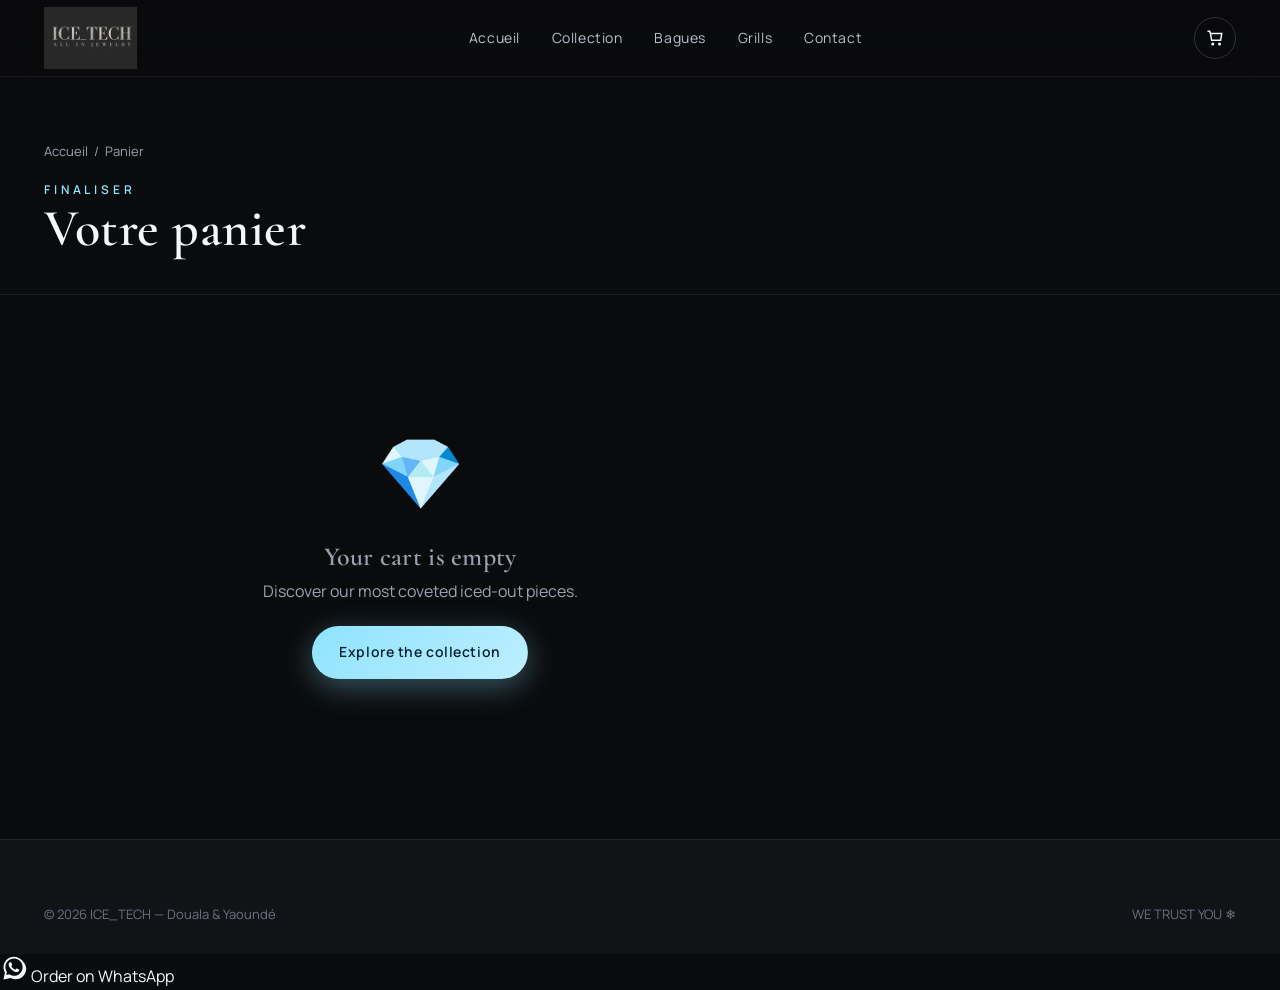
==== cart.html @ cf16d587 "Initial commit: ICE_TECH luxury jewelry storefront" ====
<!DOCTYPE html>
<html lang="fr">
<head>
  <meta charset="UTF-8" />
  <meta name="viewport" content="width=device-width, initial-scale=1.0" />
  <title>Panier & Commande — ICE_TECH</title>
  <link rel="preconnect" href="https://fonts.googleapis.com" />
  <link rel="preconnect" href="https://fonts.gstatic.com" crossorigin />
  <link href="https://fonts.googleapis.com/css2?family=Cormorant+Garamond:wght@500;600;700&family=Manrope:wght@400;500;600;700&display=swap" rel="stylesheet" />
  <link rel="icon" type="image/png" href="assets/logo-dark.png" />
  <link rel="stylesheet" href="css/styles.css" />
</head>
<body>

  <header class="site-header">
    <div class="container nav">
      <a class="brand" href="index.html">
        <img src="assets/logo.png" alt="ICE_TECH — All in Jewelry" class="brand-logo" />
      </a>
      <nav>
        <ul class="nav-links">
          <li><a href="index.html">Accueil</a></li>
          <li><a href="products.html">Collection</a></li>
          <li><a href="products.html?cat=rings">Bagues</a></li>
          <li><a href="products.html?cat=grills">Grills</a></li>
          <li><a href="index.html#contact">Contact</a></li>
        </ul>
      </nav>
      <div class="nav-actions">
        <a class="icon-btn" href="cart.html" aria-label="Panier">
          <svg width="18" height="18" viewBox="0 0 24 24" fill="none" stroke="currentColor" stroke-width="2"><path d="M6 6h15l-1.5 9h-12z"/><circle cx="9" cy="20" r="1"/><circle cx="18" cy="20" r="1"/><path d="M6 6L5 3H2"/></svg>
          <span class="cart-count" data-cart-count style="display:none">0</span>
        </a>
        <button class="icon-btn menu-toggle" aria-label="Menu">
          <svg width="18" height="18" viewBox="0 0 24 24" fill="none" stroke="currentColor" stroke-width="2"><path d="M3 6h18M3 12h18M3 18h18"/></svg>
        </button>
      </div>
    </div>
  </header>

  <div class="page-head">
    <div class="container">
      <div class="breadcrumb"><a href="index.html">Accueil</a> &nbsp;/&nbsp; Panier</div>
      <span class="eyebrow">Finaliser</span>
      <h1 class="section-title">Votre panier</h1>
    </div>
  </div>

  <div class="container" id="cartRoot">
    <div class="cart-layout">
      <div class="cart-items" id="cartItems"></div>
      <div class="summary" id="cartSummary"></div>
    </div>
  </div>

  <footer class="site-footer" style="margin-top:80px;">
    <div class="container">
      <div class="footer-bottom" style="border:none; margin:0; padding:0;">
        <span>© 2026 ICE_TECH — Douala &amp; Yaoundé</span>
        <span>WE TRUST YOU ❄</span>
      </div>
    </div>
  </footer>

  <script src="js/data.js"></script>
  <script src="js/app.js"></script>
</body>
</html>
---- css/styles.css ----
/* =========================================================
   ICE_TECH — Luxury Jewelry
   Global design system
   ========================================================= */

:root {
  /* Palette */
  --bg: #0a0b0d;            /* deep midnight black */
  --bg-soft: #111317;      /* dark charcoal */
  --bg-card: #15171c;
  --bg-elev: #1b1e25;
  --line: rgba(255, 255, 255, 0.08);
  --line-strong: rgba(255, 255, 255, 0.16);

  --ice: #8fe3ff;          /* crisp ice-blue accent */
  --ice-soft: #bdeeff;
  --ice-glow: rgba(143, 227, 255, 0.35);
  --platinum: #e9edf2;     /* metallic silver/platinum */
  --silver: #b9c1cc;
  --gold: #d8b675;         /* subtle warm gold for jewelry warmth */

  --text: #f4f6f8;
  --muted: #9aa3af;
  --muted-2: #6b7280;

  --serif: "Cormorant Garamond", "Playfair Display", Georgia, serif;
  --sans: "Manrope", "Inter", system-ui, -apple-system, sans-serif;

  --radius: 16px;
  --radius-sm: 10px;
  --maxw: 1240px;
  --ease: cubic-bezier(0.22, 1, 0.36, 1);
}

* { box-sizing: border-box; margin: 0; padding: 0; }

html { scroll-behavior: smooth; }

body {
  background: var(--bg);
  color: var(--text);
  font-family: var(--sans);
  line-height: 1.6;
  -webkit-font-smoothing: antialiased;
  overflow-x: hidden;
}

img { max-width: 100%; display: block; }
a { color: inherit; text-decoration: none; }
button { font-family: inherit; cursor: pointer; }

.container { width: 100%; max-width: var(--maxw); margin: 0 auto; padding: 0 24px; }

/* ---------- Typography ---------- */
h1, h2, h3, h4 { font-family: var(--serif); font-weight: 600; line-height: 1.08; letter-spacing: 0.01em; }
.eyebrow {
  font-family: var(--sans);
  font-size: 12px;
  letter-spacing: 0.32em;
  text-transform: uppercase;
  color: var(--ice);
  font-weight: 600;
}
.section-title { font-size: clamp(30px, 4.5vw, 52px); }
.lead { color: var(--muted); font-size: 17px; max-width: 60ch; }

/* ---------- Buttons ---------- */
.btn {
  display: inline-flex; align-items: center; justify-content: center; gap: 10px;
  padding: 14px 26px;
  border-radius: 999px;
  font-size: 14px; font-weight: 600;
  letter-spacing: 0.04em;
  border: 1px solid transparent;
  transition: transform 0.25s var(--ease), background 0.25s var(--ease), box-shadow 0.25s var(--ease), color 0.25s var(--ease);
}
.btn:active { transform: translateY(1px); }
.btn-primary {
  background: linear-gradient(135deg, var(--ice), var(--ice-soft));
  color: #06222e;
  box-shadow: 0 8px 30px var(--ice-glow);
}
.btn-primary:hover { box-shadow: 0 12px 40px var(--ice-glow); transform: translateY(-2px); }
.btn-ghost {
  background: transparent; color: var(--text);
  border-color: var(--line-strong);
}
.btn-ghost:hover { border-color: var(--ice); color: var(--ice); }
.btn-block { width: 100%; justify-content: center; }
.btn-lg { padding: 17px 34px; font-size: 15px; }

/* ---------- Header ---------- */
.site-header {
  position: sticky; top: 0; z-index: 100;
  backdrop-filter: blur(18px);
  background: rgba(10, 11, 13, 0.72);
  border-bottom: 1px solid var(--line);
}
.nav {
  display: flex; align-items: center; justify-content: space-between;
  height: 76px;
}
.brand { display: flex; align-items: center; gap: 12px; }
.brand-logo { height: 62px; width: auto; display: block; }
.brand-logo-footer { height: 76px; }
@media (max-width: 640px) { .brand-logo { height: 48px; } }
.brand-mark {
  width: 40px; height: 40px; border-radius: 50%;
  display: grid; place-items: center;
  border: 1.5px solid var(--ice);
  background: radial-gradient(circle at 30% 30%, rgba(143,227,255,0.18), transparent 70%);
  font-family: var(--serif); font-weight: 700; font-size: 15px; color: var(--ice);
}
.brand-name { font-family: var(--serif); font-size: 22px; font-weight: 700; letter-spacing: 0.18em; }
.brand-name span { color: var(--ice); }
.brand-sub { font-size: 9px; letter-spacing: 0.3em; color: var(--muted); text-transform: uppercase; }

.nav-links { display: flex; gap: 32px; list-style: none; }
.nav-links a {
  font-size: 14px; letter-spacing: 0.04em; color: var(--silver);
  position: relative; padding: 6px 0;
  transition: color 0.2s var(--ease);
}
.nav-links a::after {
  content: ""; position: absolute; left: 0; bottom: 0; height: 1.5px; width: 0;
  background: var(--ice); transition: width 0.3s var(--ease);
}
.nav-links a:hover { color: var(--text); }
.nav-links a:hover::after { width: 100%; }

.nav-actions { display: flex; align-items: center; gap: 14px; }
.icon-btn {
  background: transparent; border: 1px solid var(--line-strong);
  width: 42px; height: 42px; border-radius: 50%;
  display: grid; place-items: center; color: var(--text);
  transition: border-color 0.2s var(--ease), color 0.2s var(--ease);
  position: relative;
}
.icon-btn:hover { border-color: var(--ice); color: var(--ice); }
.cart-count {
  position: absolute; top: -6px; right: -6px;
  background: var(--ice); color: #06222e;
  font-size: 11px; font-weight: 700;
  min-width: 18px; height: 18px; border-radius: 9px;
  display: grid; place-items: center; padding: 0 5px;
}
.menu-toggle { display: none; }

/* ---------- Hero ---------- */
.hero {
  position: relative; min-height: 92vh;
  display: flex; align-items: center;
  overflow: hidden;
}
.hero-bg { position: absolute; inset: 0; z-index: 0; }
.hero-bg video, .hero-bg img { width: 100%; height: 100%; object-fit: cover; transform: scaleX(-1); }
.hero-bg::after {
  content: ""; position: absolute; inset: 0;
  background:
    radial-gradient(70% 60% at 78% 35%, rgba(143,227,255,0.14), transparent 60%),
    linear-gradient(90deg, rgba(10,11,13,0.94) 0%, rgba(10,11,13,0.72) 38%, rgba(10,11,13,0.25) 72%, rgba(10,11,13,0.05) 100%),
    linear-gradient(180deg, rgba(10,11,13,0.35) 0%, rgba(10,11,13,0.55) 60%, var(--bg) 100%);
}
.hero-inner { position: relative; z-index: 2; padding: 60px 0; max-width: 720px; }
.hero h1 {
  font-size: clamp(44px, 7.5vw, 88px);
  margin: 18px 0 22px;
}
.hero h1 .shine {
  background: linear-gradient(120deg, var(--platinum) 20%, var(--ice) 50%, var(--platinum) 80%);
  -webkit-background-clip: text; background-clip: text; color: transparent;
  background-size: 200% auto; animation: shine 6s linear infinite;
}
@keyframes shine { to { background-position: 200% center; } }
.hero-cta { display: flex; gap: 14px; flex-wrap: wrap; margin-top: 34px; }
.hero-meta { display: flex; gap: 30px; margin-top: 48px; flex-wrap: wrap; }
.hero-meta .stat .num { font-family: var(--serif); font-size: 30px; color: var(--text); }
.hero-meta .stat .lbl { font-size: 12px; letter-spacing: 0.18em; text-transform: uppercase; color: var(--muted); }

/* ---------- Marquee ---------- */
.marquee {
  border-top: 1px solid var(--line); border-bottom: 1px solid var(--line);
  background: var(--bg-soft); overflow: hidden; padding: 16px 0;
}
.marquee-track { display: flex; gap: 56px; white-space: nowrap; animation: scroll 26s linear infinite; }
.marquee-track span { font-family: var(--serif); font-size: 18px; color: var(--silver); display: inline-flex; align-items: center; gap: 16px; }
.marquee-track span::before { content: "◆"; color: var(--ice); font-size: 10px; }
@keyframes scroll { to { transform: translateX(-50%); } }

/* ---------- Sections ---------- */
.section { padding: 96px 0; }
.section-head { display: flex; align-items: flex-end; justify-content: space-between; gap: 24px; margin-bottom: 48px; flex-wrap: wrap; }
.section-head .eyebrow { margin-bottom: 14px; display: block; }

/* ---------- Category grid ---------- */
.cat-grid { display: grid; grid-template-columns: repeat(4, 1fr); gap: 18px; }
.cat-card {
  position: relative; border-radius: var(--radius); overflow: hidden;
  min-height: 320px; display: flex; align-items: flex-end;
  border: 1px solid var(--line); isolation: isolate;
  transition: transform 0.4s var(--ease), border-color 0.4s var(--ease);
}
.cat-card:hover { transform: translateY(-6px); border-color: var(--ice); }
.cat-card .cat-visual {
  position: absolute; inset: 0; z-index: -1;
  display: grid; place-items: center;
  transition: transform 0.6s var(--ease);
}
.cat-card:hover .cat-visual { transform: scale(1.06); }
.cat-card .cat-visual::after { content: ""; position: absolute; inset: 0; background: linear-gradient(180deg, transparent 35%, rgba(0,0,0,0.85)); }
.cat-emoji { font-size: 84px; filter: drop-shadow(0 10px 30px rgba(143,227,255,0.25)); }
.cat-body { position: relative; padding: 22px; width: 100%; }
.cat-body h3 { font-size: 24px; }
.cat-body p { font-size: 13px; color: var(--muted); margin-top: 4px; }
.cat-body .arrow { position: absolute; right: 22px; bottom: 26px; color: var(--ice); transition: transform 0.3s var(--ease); }
.cat-card:hover .arrow { transform: translate(4px, -4px); }

/* gradient backdrops per category */
.grad-rings { background: radial-gradient(120% 120% at 30% 20%, #1d2733, #0c0f14); }
.grad-necklaces { background: radial-gradient(120% 120% at 70% 20%, #25202e, #0c0f14); }
.grad-bracelets { background: radial-gradient(120% 120% at 30% 80%, #1a2a2c, #0c0f14); }
.grad-grills { background: radial-gradient(120% 120% at 70% 80%, #2a2620, #0c0f14); }
.grad-watches { background: radial-gradient(120% 120% at 50% 50%, #20242c, #0c0f14); }

/* ---------- Product grid ---------- */
.product-grid { display: grid; grid-template-columns: repeat(4, 1fr); gap: 22px; }
.product-card {
  background: var(--bg-card); border: 1px solid var(--line);
  border-radius: var(--radius); overflow: hidden;
  transition: transform 0.35s var(--ease), border-color 0.35s var(--ease), box-shadow 0.35s var(--ease);
  display: flex; flex-direction: column;
}
.product-card:hover { transform: translateY(-6px); border-color: var(--line-strong); box-shadow: 0 24px 60px rgba(0,0,0,0.5); }
.product-thumb {
  position: relative; aspect-ratio: 1/1; display: grid; place-items: center;
  background: radial-gradient(120% 120% at 50% 30%, #1a1e26, #0b0d11);
  overflow: hidden;
}
.product-thumb .glyph { font-size: 76px; filter: drop-shadow(0 12px 28px rgba(143,227,255,0.25)); transition: transform 0.5s var(--ease); }
.product-card:hover .glyph { transform: scale(1.08) rotate(-3deg); }
.product-badge {
  position: absolute; top: 14px; left: 14px;
  background: rgba(143,227,255,0.14); color: var(--ice);
  border: 1px solid rgba(143,227,255,0.3);
  font-size: 11px; letter-spacing: 0.1em; text-transform: uppercase;
  padding: 5px 10px; border-radius: 999px; font-weight: 600;
}
.product-info { padding: 18px 18px 20px; display: flex; flex-direction: column; gap: 6px; flex: 1; }
.product-info .ptag { font-size: 11px; letter-spacing: 0.18em; text-transform: uppercase; color: var(--muted); }
.product-info h3 { font-size: 20px; }
.product-info .price { font-family: var(--sans); font-weight: 700; font-size: 16px; color: var(--ice); margin-top: 2px; }
.product-info .price small { color: var(--muted-2); font-weight: 500; }
.product-actions { margin-top: auto; padding-top: 14px; display: flex; gap: 10px; }
.product-actions .btn { flex: 1; padding: 11px; font-size: 13px; }

/* ---------- Feature band ---------- */
.feature-band { background: var(--bg-soft); border-top: 1px solid var(--line); border-bottom: 1px solid var(--line); }
.feature-grid { display: grid; grid-template-columns: repeat(4, 1fr); gap: 26px; }
.feature { text-align: center; padding: 14px; }
.feature .ic {
  width: 100%; aspect-ratio: 16 / 11; margin: 0 auto 18px;
  border-radius: var(--radius); overflow: hidden;
  border: 1px solid var(--line-strong); background: var(--bg-card);
  position: relative; transition: border-color 0.35s var(--ease), box-shadow 0.35s var(--ease);
}
.feature .ic img { width: 100%; height: 100%; object-fit: cover; display: block; transition: transform 0.6s var(--ease); }
.feature:hover .ic { border-color: var(--ice); box-shadow: 0 18px 50px rgba(0,0,0,0.5); }
.feature:hover .ic img { transform: scale(1.06); }
.feature h4 { font-family: var(--sans); font-size: 15px; font-weight: 700; letter-spacing: 0.02em; }
.feature p { font-size: 13px; color: var(--muted); margin-top: 6px; }

/* ---------- Custom grill CTA ---------- */
.grill-cta { position: relative; overflow: hidden; border-radius: 24px; border: 1px solid var(--line); }
.grill-cta-inner {
  display: grid; grid-template-columns: 1.1fr 0.9fr; gap: 0; align-items: stretch;
}
.grill-cta .copy { padding: 56px; }
.grill-cta .visual { background: radial-gradient(120% 120% at 70% 30%, #1b232b, #0a0d11); display: grid; place-items: center; min-height: 320px; overflow: hidden; }
.grill-cta .visual img { width: 100%; height: 100%; object-fit: cover; }
.grill-cta .visual .big { font-size: 130px; filter: drop-shadow(0 16px 40px rgba(143,227,255,0.3)); }
.grill-cta h2 { font-size: clamp(30px, 4vw, 46px); margin: 16px 0 18px; }

/* ---------- Footer ---------- */
.site-footer { background: var(--bg-soft); border-top: 1px solid var(--line); padding: 64px 0 30px; margin-top: 40px; }
.footer-grid { display: grid; grid-template-columns: 1.4fr 1fr 1fr 1.2fr; gap: 40px; }
.footer-grid h5 { font-family: var(--sans); font-size: 13px; letter-spacing: 0.18em; text-transform: uppercase; color: var(--muted); margin-bottom: 18px; }
.footer-grid ul { list-style: none; display: flex; flex-direction: column; gap: 12px; }
.footer-grid a { color: var(--silver); font-size: 14px; transition: color 0.2s; }
.footer-grid a:hover { color: var(--ice); }
.footer-about p { color: var(--muted); font-size: 14px; margin-top: 16px; }
.footer-loc { display: flex; align-items: center; gap: 8px; color: var(--ice); font-size: 14px; margin-top: 16px; }
.footer-bottom { display: flex; justify-content: space-between; align-items: center; margin-top: 48px; padding-top: 24px; border-top: 1px solid var(--line); color: var(--muted-2); font-size: 13px; flex-wrap: wrap; gap: 12px; }
.socials { display: flex; gap: 12px; }
.socials a { width: 38px; height: 38px; border: 1px solid var(--line-strong); border-radius: 50%; display: grid; place-items: center; color: var(--silver); transition: all 0.2s; }
.socials a:hover { transform: translateY(-2px); }
.socials a.instagram:hover { border-color: #d62976; box-shadow: 0 8px 22px rgba(214,41,118,0.35); }
.socials a.whatsapp:hover { border-color: #25d366; box-shadow: 0 8px 22px rgba(37,211,102,0.35); }
.socials a.snapchat:hover { border-color: #fffc00; box-shadow: 0 8px 22px rgba(255,252,0,0.3); }

/* ---------- Payment badges ---------- */
.footer-pay { margin-top: 22px; }
.footer-pay .pay-label { display: block; font-size: 11px; letter-spacing: 0.18em; text-transform: uppercase; color: var(--muted); margin-bottom: 10px; }
.pay-badges { display: flex; gap: 10px; flex-wrap: wrap; }
.pay-badge {
  display: inline-flex; align-items: center; gap: 7px;
  padding: 7px 12px 7px 7px; border-radius: 8px;
  font-size: 12px; font-weight: 600; color: #fff;
  background: #15171c; border: 1px solid var(--line-strong);
}
.pay-badge .pay-mark {
  font-weight: 800; font-size: 11px; letter-spacing: 0.02em;
  padding: 3px 7px; border-radius: 5px; line-height: 1; text-transform: uppercase;
}
.pay-badge.momo .pay-mark { background: #ffcb05; color: #0a0b0d; }
.pay-badge.om .pay-mark { background: #ff7900; color: #fff; }

/* Payment logo marks (cart options) */
.pay-logo {
  display: inline-flex; align-items: center; justify-content: center;
  font-weight: 800; font-size: 10px; letter-spacing: 0.02em; line-height: 1;
  padding: 4px 7px; border-radius: 5px; text-transform: uppercase; flex: none;
}
.pay-logo.momo { background: #ffcb05; color: #0a0b0d; }
.pay-logo.om { background: #ff7900; color: #fff; }
.pay-logo.cash { background: #1f7a4d; color: #fff; }

/* ---------- Page header (interior pages) ---------- */
.page-head { padding: 64px 0 36px; border-bottom: 1px solid var(--line); }
.breadcrumb { font-size: 13px; color: var(--muted); margin-bottom: 14px; }
.breadcrumb a:hover { color: var(--ice); }

/* ---------- Catalog filters ---------- */
.catalog-layout { display: grid; grid-template-columns: 240px 1fr; gap: 36px; padding-top: 40px; }
.filters { position: sticky; top: 100px; align-self: start; }
.filter-group { border-bottom: 1px solid var(--line); padding: 18px 0; }
.filter-group h5 { font-family: var(--sans); font-size: 12px; letter-spacing: 0.16em; text-transform: uppercase; color: var(--muted); margin-bottom: 14px; }
.chip-row { display: flex; flex-wrap: wrap; gap: 8px; }
.chip {
  background: var(--bg-card); border: 1px solid var(--line-strong); color: var(--silver);
  padding: 8px 14px; border-radius: 999px; font-size: 13px;
  transition: all 0.2s var(--ease);
}
.chip:hover { border-color: var(--ice); color: var(--text); }
.chip.active { background: var(--ice); color: #06222e; border-color: var(--ice); font-weight: 600; }
.catalog-toolbar { display: flex; justify-content: space-between; align-items: center; margin-bottom: 24px; flex-wrap: wrap; gap: 12px; }
.catalog-toolbar .count { color: var(--muted); font-size: 14px; }
.select-inline { background: var(--bg-card); border: 1px solid var(--line-strong); color: var(--text); padding: 10px 16px; border-radius: 999px; font-size: 13px; }

/* ---------- Product detail ---------- */
.pdp { display: grid; grid-template-columns: 1.05fr 0.95fr; gap: 56px; padding-top: 40px; }
.gallery .main-img {
  position: relative; aspect-ratio: 1/1; border-radius: var(--radius);
  background: radial-gradient(120% 120% at 50% 30%, #1a1e26, #0a0d11);
  border: 1px solid var(--line); overflow: hidden;
  display: grid; place-items: center; cursor: zoom-in;
}
.gallery .main-img .glyph { font-size: clamp(120px, 22vw, 240px); transition: transform 0.2s ease-out; filter: drop-shadow(0 20px 50px rgba(143,227,255,0.3)); }
.gallery .main-img .zoom-hint { position: absolute; bottom: 16px; right: 16px; font-size: 12px; color: var(--muted); background: rgba(0,0,0,0.5); padding: 6px 12px; border-radius: 999px; border: 1px solid var(--line); }
.thumbs { display: flex; gap: 12px; margin-top: 14px; }
.thumb {
  width: 84px; height: 84px; border-radius: var(--radius-sm); border: 1px solid var(--line);
  background: radial-gradient(120% 120% at 50% 30%, #181c23, #0a0d11);
  display: grid; place-items: center; font-size: 34px; cursor: pointer;
  transition: border-color 0.2s, transform 0.2s;
}
.thumb:hover { transform: translateY(-3px); }
.thumb.active { border-color: var(--ice); }

.pdp-info .ptag { color: var(--ice); letter-spacing: 0.18em; text-transform: uppercase; font-size: 12px; font-weight: 600; }
.pdp-info h1 { font-size: clamp(34px, 4.5vw, 52px); margin: 12px 0 14px; }
.pdp-price { font-family: var(--sans); font-size: 26px; font-weight: 700; color: var(--text); }
.pdp-price small { color: var(--muted); font-size: 15px; font-weight: 500; }
.pdp-desc { color: var(--silver); margin: 22px 0; }
.rating { display: flex; align-items: center; gap: 8px; color: var(--gold); margin-top: 8px; font-size: 14px; }
.rating .muted { color: var(--muted); }

.option-block { margin: 22px 0; }
.option-block label { display: block; font-size: 12px; letter-spacing: 0.14em; text-transform: uppercase; color: var(--muted); margin-bottom: 10px; }
.select-lux {
  width: 100%; appearance: none; background: var(--bg-card);
  border: 1px solid var(--line-strong); color: var(--text);
  padding: 15px 18px; border-radius: var(--radius-sm); font-size: 15px;
  background-image: url("data:image/svg+xml,%3Csvg xmlns='http://www.w3.org/2000/svg' width='14' height='14' fill='none' stroke='%238fe3ff' stroke-width='2' viewBox='0 0 24 24'%3E%3Cpath d='M6 9l6 6 6-6'/%3E%3C/svg%3E");
  background-repeat: no-repeat; background-position: right 18px center;
  transition: border-color 0.2s;
}
.select-lux:focus { outline: none; border-color: var(--ice); }
.qty-row { display: flex; align-items: center; gap: 16px; margin: 22px 0; }
.qty { display: flex; align-items: center; border: 1px solid var(--line-strong); border-radius: 999px; overflow: hidden; }
.qty button { background: transparent; color: var(--text); border: none; width: 44px; height: 46px; font-size: 18px; }
.qty button:hover { color: var(--ice); }
.qty input { width: 48px; text-align: center; background: transparent; border: none; color: var(--text); font-size: 16px; }
.pdp-actions { display: flex; gap: 12px; margin-top: 8px; }
.pdp-meta { margin-top: 28px; border-top: 1px solid var(--line); padding-top: 22px; display: flex; flex-direction: column; gap: 12px; }
.pdp-meta .row { display: flex; gap: 12px; align-items: center; color: var(--silver); font-size: 14px; }
.pdp-meta .row .ic { color: var(--ice); }

.consult-box { background: linear-gradient(135deg, rgba(143,227,255,0.08), rgba(143,227,255,0.02)); border: 1px solid rgba(143,227,255,0.22); border-radius: var(--radius); padding: 22px; margin-top: 26px; }
.consult-box h4 { font-size: 22px; margin-bottom: 6px; }
.consult-box p { color: var(--muted); font-size: 14px; margin-bottom: 16px; }

/* ---------- Cart ---------- */
.cart-layout { display: grid; grid-template-columns: 1fr 400px; gap: 40px; padding-top: 40px; align-items: start; }
.cart-items { display: flex; flex-direction: column; gap: 14px; }
.cart-row {
  display: grid; grid-template-columns: 90px 1fr auto; gap: 18px; align-items: center;
  background: var(--bg-card); border: 1px solid var(--line); border-radius: var(--radius); padding: 16px;
}
.cart-row .ci-thumb { width: 90px; height: 90px; border-radius: var(--radius-sm); background: radial-gradient(120% 120% at 50% 30%, #181c23, #0a0d11); display: grid; place-items: center; font-size: 40px; }
.cart-row .ci-name { font-family: var(--serif); font-size: 20px; }
.cart-row .ci-opt { font-size: 13px; color: var(--muted); margin-top: 2px; }
.cart-row .ci-price { color: var(--ice); font-weight: 700; margin-top: 6px; }
.cart-row .ci-right { text-align: right; display: flex; flex-direction: column; align-items: flex-end; gap: 10px; }
.ci-remove { background: none; border: none; color: var(--muted); font-size: 13px; }
.ci-remove:hover { color: #ff7a7a; }
.cart-empty { text-align: center; padding: 80px 0; color: var(--muted); }
.cart-empty .big { font-size: 70px; margin-bottom: 16px; }

.summary { background: var(--bg-card); border: 1px solid var(--line); border-radius: var(--radius); padding: 26px; position: sticky; top: 100px; }
.summary h3 { font-size: 24px; margin-bottom: 18px; }
.summary-row { display: flex; justify-content: space-between; padding: 10px 0; color: var(--silver); font-size: 14px; }
.summary-row.total { border-top: 1px solid var(--line); margin-top: 8px; padding-top: 16px; font-size: 18px; color: var(--text); font-weight: 700; }
.summary-row.total .ice { color: var(--ice); }

.ship-options, .pay-options { display: flex; flex-direction: column; gap: 10px; margin: 10px 0 6px; }
.opt-card {
  display: flex; align-items: flex-start; gap: 12px; padding: 14px;
  border: 1px solid var(--line-strong); border-radius: var(--radius-sm);
  cursor: pointer; transition: border-color 0.2s, background 0.2s;
}
.opt-card:hover { border-color: var(--ice); }
.opt-card.selected { border-color: var(--ice); background: rgba(143,227,255,0.06); }
.opt-card input { margin-top: 4px; accent-color: var(--ice); }
.opt-card .opt-title { font-weight: 600; font-size: 14px; display: flex; gap: 8px; align-items: center; }
.opt-card .opt-sub { font-size: 12.5px; color: var(--muted); margin-top: 3px; }
.opt-card .opt-price { margin-left: auto; font-weight: 700; font-size: 14px; color: var(--ice); white-space: nowrap; }
.block-label { font-size: 12px; letter-spacing: 0.14em; text-transform: uppercase; color: var(--muted); margin: 18px 0 4px; }

.field { margin-bottom: 14px; }
.field label { display: block; font-size: 13px; color: var(--silver); margin-bottom: 6px; }
.field input, .field textarea {
  width: 100%; background: var(--bg-elev); border: 1px solid var(--line-strong);
  color: var(--text); padding: 13px 15px; border-radius: var(--radius-sm); font-size: 14px; font-family: inherit;
}
.field input:focus, .field textarea:focus { outline: none; border-color: var(--ice); }
.field-row { display: grid; grid-template-columns: 1fr 1fr; gap: 12px; }

.notice {
  display: flex; gap: 12px; align-items: flex-start;
  background: rgba(143,227,255,0.08); border: 1px solid rgba(143,227,255,0.22);
  border-radius: var(--radius-sm); padding: 14px 16px; font-size: 13.5px; color: var(--ice-soft); margin-bottom: 20px;
}

/* ---------- Toast ---------- */
.toast-wrap { position: fixed; bottom: 24px; right: 24px; z-index: 300; display: flex; flex-direction: column; gap: 10px; }
.toast {
  background: var(--bg-elev); border: 1px solid var(--ice); color: var(--text);
  padding: 14px 18px; border-radius: var(--radius-sm); box-shadow: 0 16px 40px rgba(0,0,0,0.5);
  display: flex; align-items: center; gap: 10px; font-size: 14px;
  animation: toastIn 0.35s var(--ease);
}
.toast .ic { color: var(--ice); }
@keyframes toastIn { from { opacity: 0; transform: translateY(14px); } }

/* ---------- Modal ---------- */
.modal-backdrop { position: fixed; inset: 0; background: rgba(0,0,0,0.7); backdrop-filter: blur(6px); z-index: 400; display: none; place-items: center; padding: 24px; }
.modal-backdrop.open { display: grid; }
.modal { background: var(--bg-card); border: 1px solid var(--line-strong); border-radius: 20px; max-width: 520px; width: 100%; padding: 36px; animation: toastIn 0.3s var(--ease); }
.modal h3 { font-size: 30px; margin-bottom: 8px; }
.modal .modal-sub { color: var(--muted); margin-bottom: 22px; font-size: 14px; }
.modal-close { float: right; background: none; border: none; color: var(--muted); font-size: 22px; }
.modal-close:hover { color: var(--text); }

/* ---------- Reveal animation ---------- */
.reveal { opacity: 0; transform: translateY(24px); transition: opacity 0.7s var(--ease), transform 0.7s var(--ease); }
.reveal.in { opacity: 1; transform: none; }

/* ---------- Real imagery overlays emoji fallback ---------- */
.cat-visual img {
  position: absolute; inset: 0; width: 100%; height: 100%;
  object-fit: cover; z-index: 0;
}
.product-thumb img {
  position: absolute; inset: 0; width: 100%; height: 100%;
  object-fit: cover; z-index: 1; transition: transform 0.5s var(--ease);
}
.product-card:hover .product-thumb img { transform: scale(1.06); }
.product-badge { z-index: 2; }
.cart-row .ci-thumb { position: relative; overflow: hidden; }
.cart-row .ci-thumb img { position: absolute; inset: 0; width: 100%; height: 100%; object-fit: cover; }
.gallery .main-img img { position: absolute; inset: 0; width: 100%; height: 100%; object-fit: cover; z-index: 1; }
.gallery .main-img .zoom-hint { z-index: 2; }
.thumb { background-size: cover; background-position: center; }

/* ---------- Responsive ---------- */
@media (max-width: 1024px) {
  .cat-grid, .product-grid, .feature-grid { grid-template-columns: repeat(2, 1fr); }
  .pdp, .grill-cta-inner, .cart-layout, .catalog-layout { grid-template-columns: 1fr; }
  .footer-grid { grid-template-columns: 1fr 1fr; }
  .filters { position: static; }
  .summary { position: static; }
  .grill-cta .visual { display: none; }
  .hero-inner { max-width: none; }
}

@media (max-width: 768px) {
  .nav-links {
    position: fixed; top: 76px; left: 0; right: 0;
    background: var(--bg-soft); flex-direction: column; gap: 0;
    padding: 12px 24px 24px; border-bottom: 1px solid var(--line);
    transform: translateY(-130%); transition: transform 0.4s var(--ease);
    box-shadow: 0 20px 50px rgba(0,0,0,0.6);
  }
  .nav-links.open { transform: none; }
  .nav-links li { width: 100%; border-bottom: 1px solid var(--line); }
  .nav-links li:last-child { border-bottom: none; }
  .nav-links a { display: block; padding: 14px 0; }
  .menu-toggle { display: grid; }

  .hero { min-height: 78vh; }
  .hero-inner { padding: 44px 0; }
  .hero h1 { font-size: clamp(38px, 10vw, 60px); }
  .hero-bg img, .hero-bg video { object-position: 72% center; }
  .hero-bg::after {
    background:
      radial-gradient(95% 55% at 50% 18%, rgba(143,227,255,0.12), transparent 62%),
      linear-gradient(180deg, rgba(10,11,13,0.5) 0%, rgba(10,11,13,0.8) 58%, var(--bg) 100%);
  }

  .feature-grid { grid-template-columns: repeat(2, 1fr); }
  .section { padding: 72px 0; }
}

@media (max-width: 600px) {
  .container { padding: 0 18px; }
  .nav { height: 66px; }
  .nav-links { top: 66px; }

  .cat-grid, .feature-grid { grid-template-columns: 1fr; }
  .cat-card { min-height: 240px; }
  .footer-grid { grid-template-columns: 1fr; gap: 28px; }
  .footer-bottom { flex-direction: column; align-items: flex-start; }
  .field-row { grid-template-columns: 1fr; }
  .grill-cta .copy { padding: 32px 22px; }
  .section { padding: 56px 0; }
  .section-head { margin-bottom: 32px; }

  .hero-meta { gap: 18px 24px; }
  .hero-meta .stat .num { font-size: 24px; }
  .hero-cta .btn { flex: 1 1 auto; justify-content: center; }

  .product-grid { grid-template-columns: repeat(2, 1fr); gap: 14px; }
  .product-info { padding: 14px 14px 16px; }
  .product-info h3 { font-size: 17px; }
  .product-thumb .glyph { font-size: 56px; }
  .product-actions { flex-direction: column; }

  .toast-wrap { left: 16px; right: 16px; bottom: 16px; }
  .toast { font-size: 13px; }
  .modal { padding: 26px 22px; }
  .modal h3 { font-size: 24px; }

  .cart-row { grid-template-columns: 64px 1fr; gap: 14px; }
  .cart-row .ci-thumb { width: 64px; height: 64px; font-size: 30px; }
  .cart-row .ci-right { grid-column: 1 / -1; flex-direction: row; justify-content: space-between; align-items: center; text-align: left; }
}

@media (max-width: 380px) {
  .product-grid { grid-template-columns: 1fr; }
  .hero h1 { font-size: 34px; }
  .brand-name { font-size: 19px; }
  .btn-lg { padding: 15px 24px; }
}
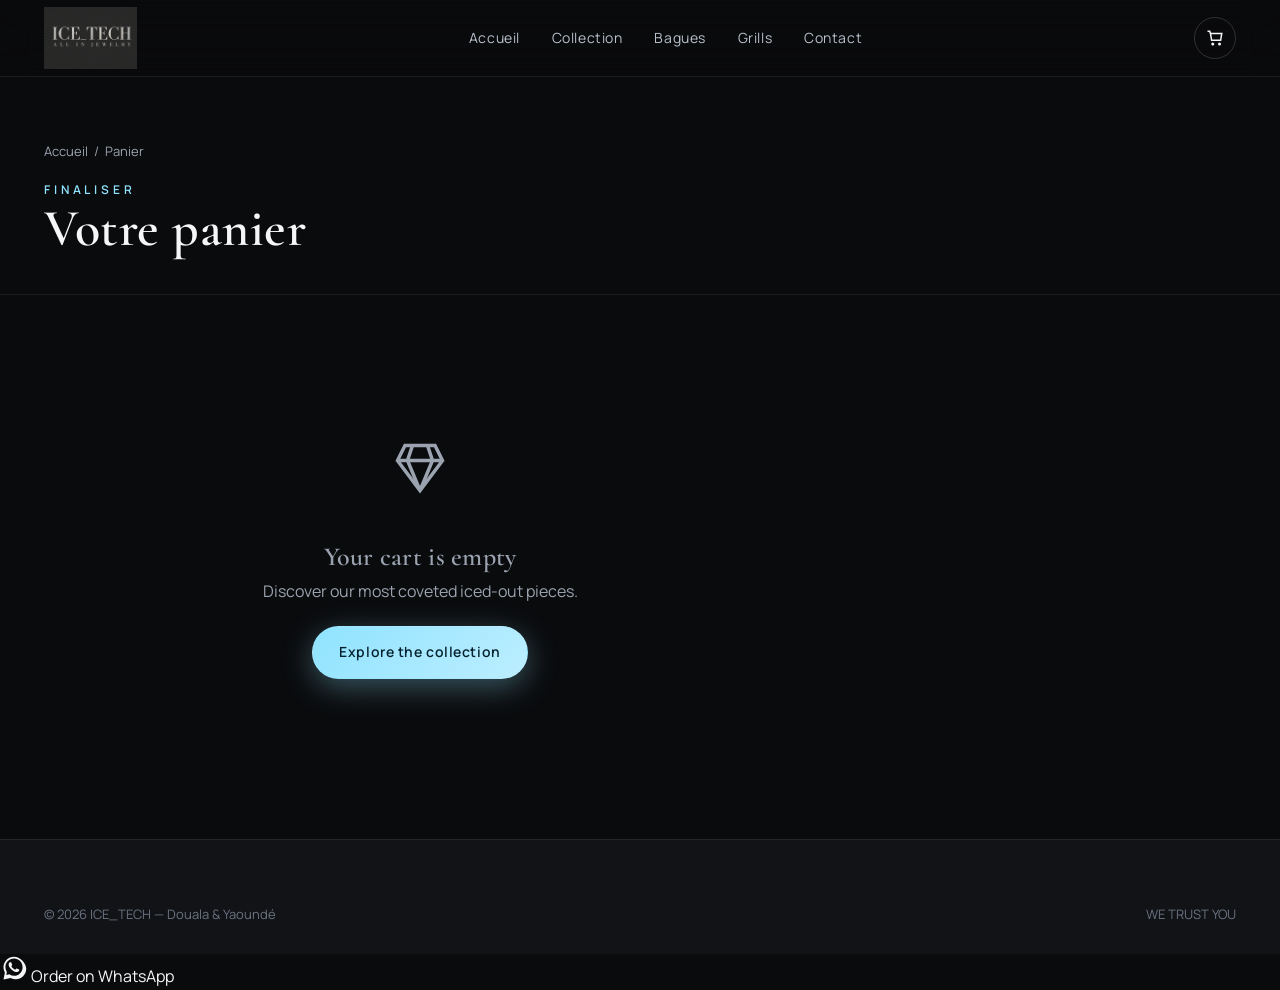
==== commit 7314121b: "Remove all emoji icons; rely on real images with clean SVG fallbacks" ====
--- a/cart.html
+++ b/cart.html
@@ -57,7 +57,7 @@
     <div class="container">
       <div class="footer-bottom" style="border:none; margin:0; padding:0;">
         <span>© 2026 ICE_TECH — Douala &amp; Yaoundé</span>
-        <span>WE TRUST YOU ❄</span>
+        <span>WE TRUST YOU</span>
       </div>
     </div>
   </footer>
